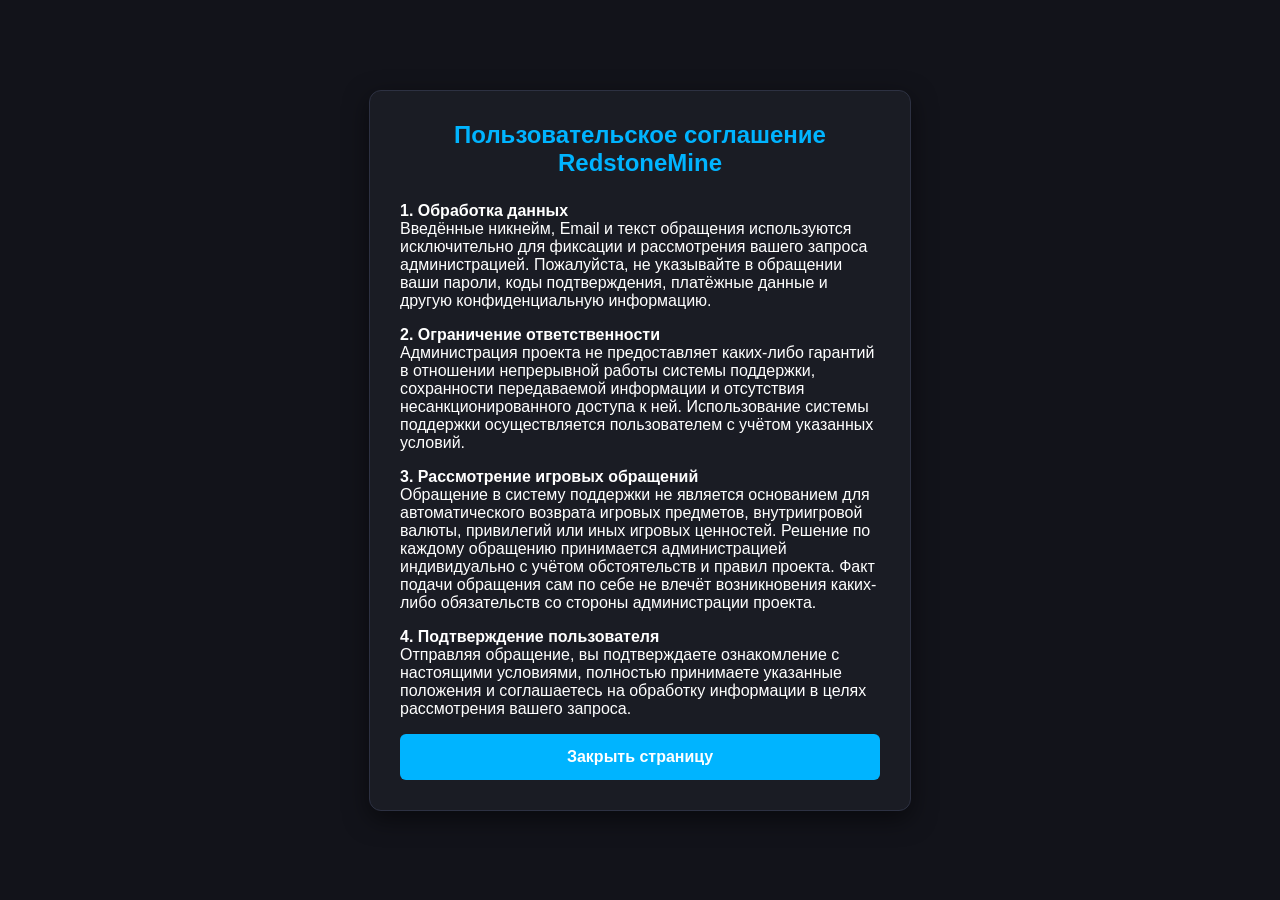
==== agreement.html @ 01a0af9e "Add files via upload" ====
<!DOCTYPE html>
<html lang="en">
<head>
    <meta charset="UTF-8">
    <meta name="viewport" content="width=device-width, initial-scale=1.0">
    <title>Пользовательское соглашение | RedstoneMine</title>
    <link rel="stylesheet" href="style.css">
</head>
<body>

<div class="support-container">
    <h2>Пользовательское соглашение RedstoneMine</h2>
    
    <div class="agreement-content">
    <p><strong>1. Обработка данных</strong><br>
    Введённые никнейм, Email и текст обращения используются исключительно для фиксации и рассмотрения вашего запроса администрацией. Пожалуйста, не указывайте в обращении ваши пароли, коды подтверждения, платёжные данные и другую конфиденциальную информацию.</p>

    <p><strong>2. Ограничение ответственности</strong><br>
    Администрация проекта не предоставляет каких-либо гарантий в отношении непрерывной работы системы поддержки, сохранности передаваемой информации и отсутствия несанкционированного доступа к ней. Использование системы поддержки осуществляется пользователем с учётом указанных условий.</p>

    <p><strong>3. Рассмотрение игровых обращений</strong><br>
    Обращение в систему поддержки не является основанием для автоматического возврата игровых предметов, внутриигровой валюты, привилегий или иных игровых ценностей. Решение по каждому обращению принимается администрацией индивидуально с учётом обстоятельств и правил проекта. Факт подачи обращения сам по себе не влечёт возникновения каких-либо обязательств со стороны администрации проекта.</p>

    <p><strong>4. Подтверждение пользователя</strong><br>
    Отправляя обращение, вы подтверждаете ознакомление с настоящими условиями, полностью принимаете указанные положения и соглашаетесь на обработку информации в целях рассмотрения вашего запроса.</p>
</div>

    <button onclick="window.close();" class="submit-btn">Закрыть страницу</button>
</div>

</body>
</html>
---- style.css ----
body {
    font-family: 'Segoe UI', Tahoma, Geneva, Verdana, sans-serif;
    background-color: #12131a;
    color: #ffffff;
    display: flex;
    justify-content: center;
    align-items: center;
    min-height: 100vh;
    margin: 0;
}
.support-container {
    background-color: #1a1c24;
    padding: 30px;
    border-radius: 12px;
    box-shadow: 0 8px 24px rgba(0, 0, 0, 0.5);
    width: 100%;
    max-width: 480px;
    border: 1px solid #2d3142;
}
h2 {
    text-align: center;
    color: #00b4ff;
    margin-top: 0;
    margin-bottom: 25px;
}
.form-group {
    margin-bottom: 18px;
}
label {
    display: block;
    margin-bottom: 8px;
    font-size: 14px;
    color: #b3b9c9;
}
input[type="text"], input[type="email"], select, textarea {
    width: 100%;
    padding: 12px;
    background-color: #12131a;
    border: 1px solid #2d3142;
    border-radius: 6px;
    color: #ffffff;
    font-size: 15px;
    box-sizing: border-box;
    transition: border-color 0.3s;
}
select {
    cursor: pointer;
    appearance: none;
    background-image: url("data:image/svg+xml;utf8,<svg xmlns='http://w3.org' width='10' height='10' fill='white'><path d='M0 3l5 5 5-5z'/></svg>");
    background-repeat: no-repeat;
    background-position: right 15px center;
}
select option {
    background-color: #1a1c24;
    color: #ffffff;
}
input[type="text"]:focus, input[type="email"]:focus, select:focus, textarea:focus {
    border-color: #00b4ff;
    outline: none;
}
textarea {
    resize: vertical;
}
.submit-btn {
    width: 100%;
    padding: 14px;
    background-color: #00b4ff;
    color: white;
    border: none;
    border-radius: 6px;
    font-size: 16px;
    font-weight: bold;
    cursor: pointer;
    transition: background-color 0.3s;
}
.submit-btn:hover {
    background-color: #008cc8;
}
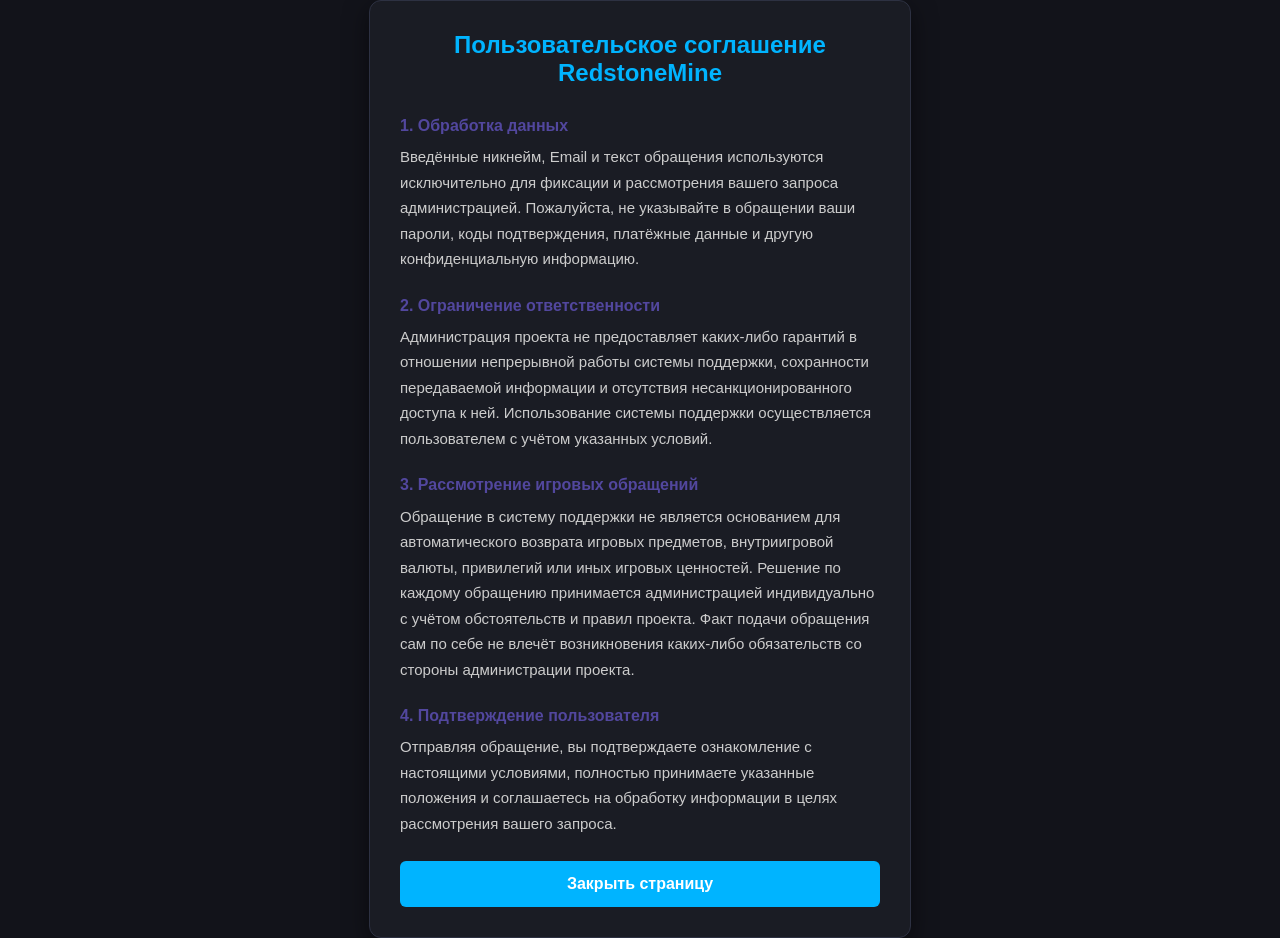
==== commit 8de428b3: "Update agreement.html" ====
--- a/agreement.html
+++ b/agreement.html
@@ -5,6 +5,7 @@
     <meta name="viewport" content="width=device-width, initial-scale=1.0">
     <title>Пользовательское соглашение | RedstoneMine</title>
     <link rel="stylesheet" href="style.css">
+    <link rel="icon" href="servLogo.png" type="image/png">
 </head>
 <body>
 
@@ -29,4 +30,4 @@
 </div>
 
 </body>
-</html>+</html>
--- a/style.css
+++ b/style.css
@@ -75,4 +75,97 @@
 }
 .submit-btn:hover {
     background-color: #008cc8;
-}+}
+.modal-overlay {
+    position: fixed;
+    top: 0;
+    left: 0;
+    width: 100%;
+    height: 100%;
+    background: rgba(0, 0, 0, 0.7);
+    backdrop-filter: blur(4px);
+    display: flex;
+    justify-content: center;
+    align-items: center;
+    z-index: 9999;
+    opacity: 0;
+    pointer-events: none;
+    transition: opacity 0.2s ease;
+}
+
+.modal-overlay.active {
+    opacity: 1;
+    pointer-events: auto;
+}
+
+.modal-box {
+    background: #1e1e24;
+    color: #ffffff;
+    padding: 30px;
+    border-radius: 10px;
+    max-width: 420px;
+    width: 85%;
+    box-shadow: 0 10px 25px rgba(0,0,0,0.6);
+    text-align: center;
+    border: 2px solid #52479e;
+}
+
+.modal-box h3 {
+    margin-top: 0;
+    color: #52479e;
+    font-size: 22px;
+}
+
+.modal-box p {
+    font-size: 14px;
+    line-height: 1.6;
+    color: #cccccc;
+    margin: 15px 0 20px 0;
+}
+
+.modal-link {
+    color: #00cdff;
+    text-decoration: underline;
+    font-weight: bold;
+}
+
+.modal-link:hover {
+    color: #0099ff;
+}
+
+.modal-btn {
+    background: #52479e;
+    color: white;
+    border: none;
+    padding: 12px;
+    font-size: 16px;
+    font-weight: bold;
+    border-radius: 6px;
+    cursor: pointer;
+    width: 100%;
+    transition: background 0.2s;
+}
+
+.modal-btn:hover {
+    background: #413782;
+}
+
+.agreement-content {
+    color: #cccccc;
+    font-size: 15px;
+    line-height: 1.7;
+    text-align: left;
+    margin: 25px 0;
+}
+
+.agreement-content p {
+    margin-bottom: 20px;
+}
+
+/* Выделение заголовков пунктов (1, 2, 3) */
+.agreement-content strong {
+    color: #52479e;
+    font-size: 16px;
+    display: inline-block;
+    margin-bottom: 5px;
+}
